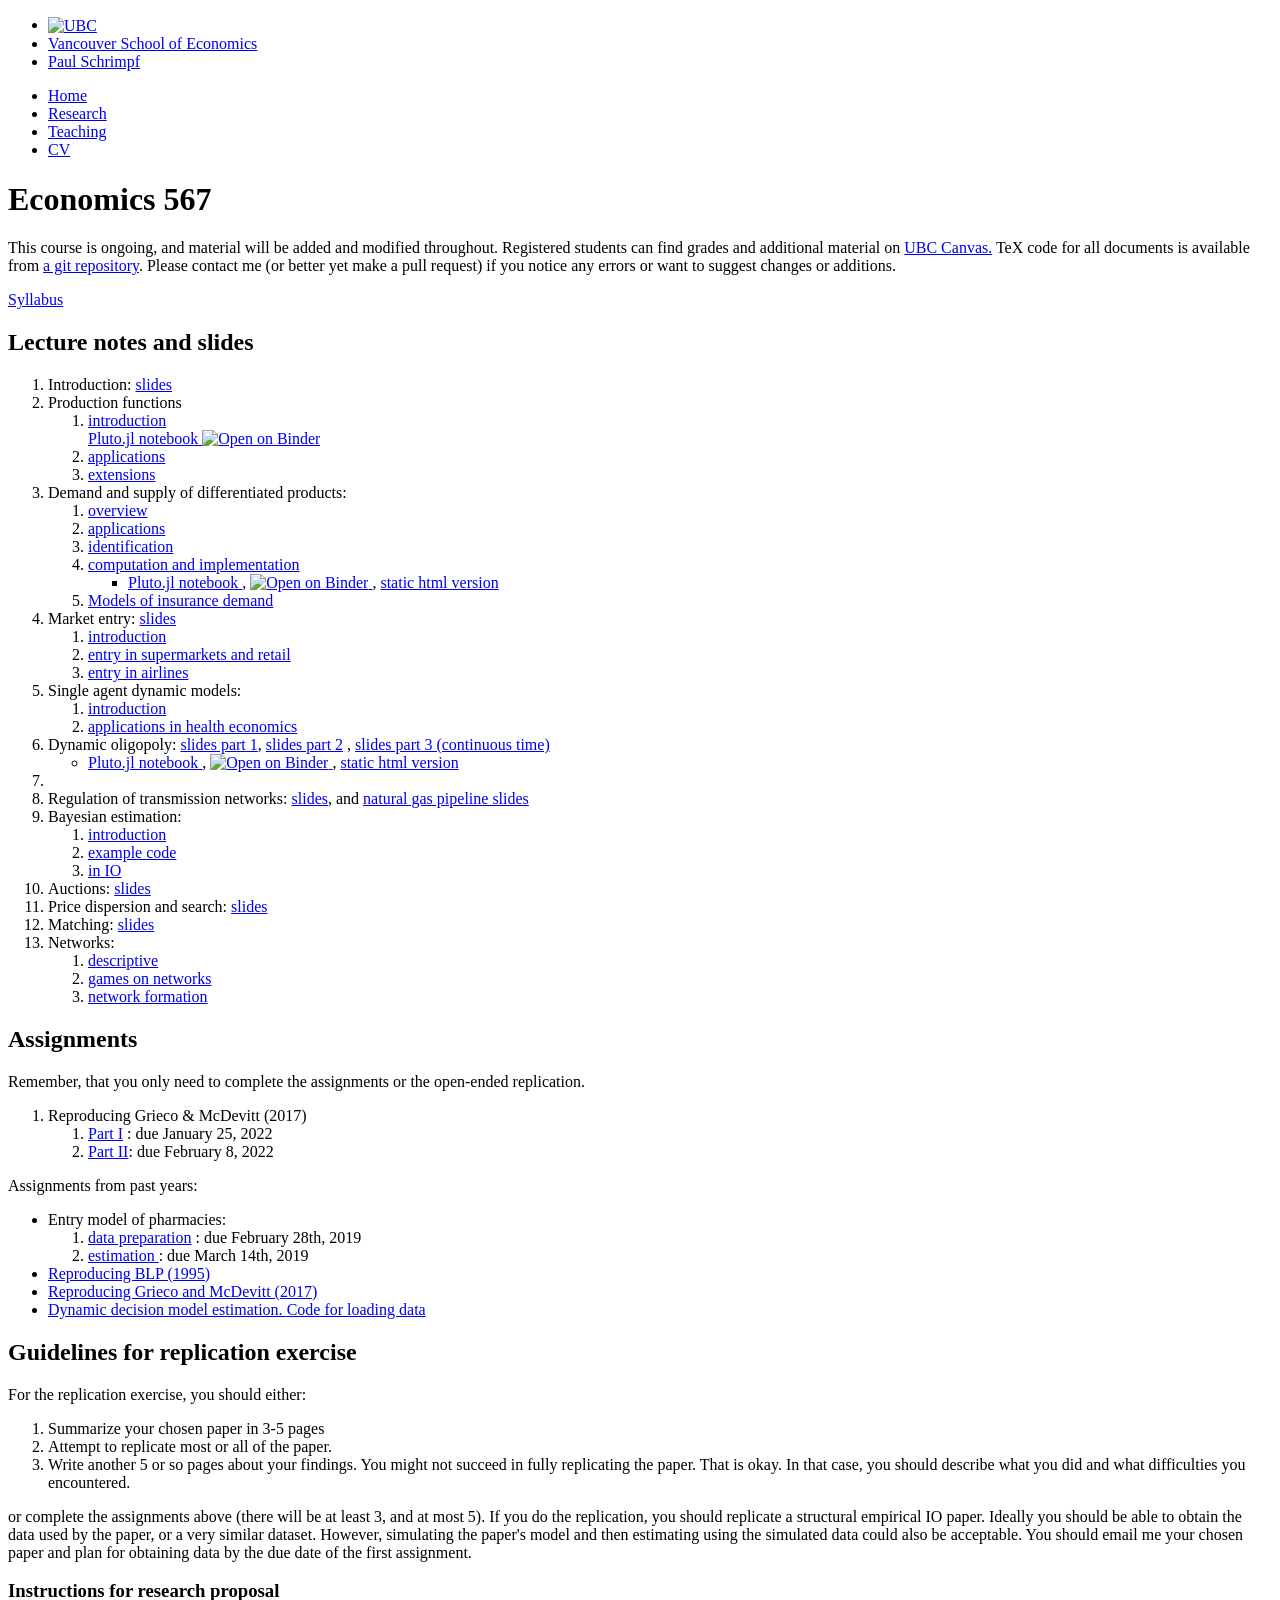
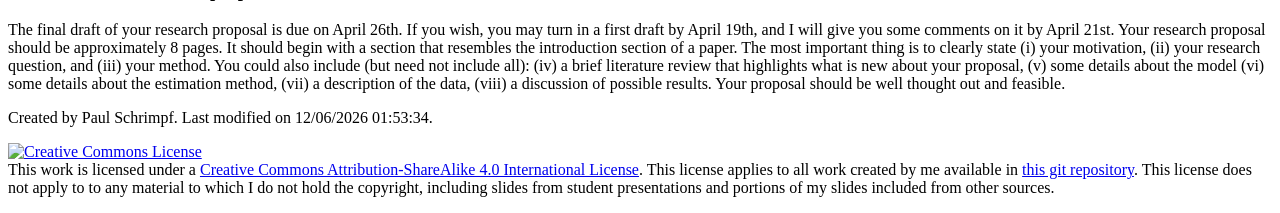
==== 565.html @ 1a3aab27 "Initial commit." ====
<!DOCTYPE html>
<html>
<head>
<base href="" >
<link rel="stylesheet" type="text/css" href="../ubc-schrimpf.css" >
<meta name="keywords" content="Paul Schrimpf, Schrimpf, econometrics, economics, ubc">
<title>Empirical Industrial Organization</title>
<link rel="icon" type="image/vnd.microsoft.icon" href="http://www.publicaffairs.ubc.ca/wp-content/themes/ubc_pa/_ubc_clf/img/favicon.ico" >
</head>

<body>
  <a name="top"></a>
  <div class="logoHead">
    <ul>
      <li> <a href="http://ubc.ca/">
	  <img src="../img/ubcWhiteOnBlue_full.png" alt="UBC"
	       height="60" width="389" style="vertical-align:middle"/> </a>
      <li><a href="http://www.econ.ubc.ca/">
	  Vancouver School of Economics</a>
      <li><a href="../index.html">Paul Schrimpf</a>
    </ul>
  </div>
  <div class="menuHead">
    <ul>
      <li><a href="../index.html">Home </a>
      <li><a href="../research.html">Research </a>
      <li><a href="../teaching.html">Teaching </a>
      <li><a href="../cv.html">CV </a>
    </ul>
  </div> <!-- menuHead -->

  <div class="main">

    <!-- <h1> Market Structure and Business Behavior</h1>  -->
    <h1> Economics 567 </h1>
    <p>This course is ongoing, and material will be added and modified
      throughout. Registered students can find grades and additional
      material on
      <a href="https://www.canvas.ubc.ca"> UBC Canvas.</a>  TeX code
      for all documents is available
      from <a href="https://bitbucket.org/paulschrimpf/econ565"> a git
      repository</a>. Please contact me (or better yet make a pull
      request) if you notice any errors or want to suggest changes or
      additions.
    </p>
    <a href="567-syllabus.pdf">Syllabus</a>
    <!--(<a href="526-syllabus2011.tex">tex</a>)-->
    <h2>Lecture notes and slides</h2>
    <ol>
      <li> Introduction: <a href="01-introduction.pdf">slides</a>
      <li> Production functions
        <ol>
          <li> <a href="02-1-production-methods.pdf"> introduction</a><br>
            <a href="https://github.com/UBCECON567/ioplutonotebooks/blob/main/02-production/production.jl">
              Pluto.jl notebook
            </a>
            <a href="https://mybinder.org/v2/gh/UBCECON567/juliabinder/main?urlpath=pluto/open?url=https://raw.githubusercontent.com/UBCECON567/ioplutonotebooks/main/02-production/production.jl">
              <img alt="Open on Binder" src="https://mybinder.org/badge_logo.svg">
            </a>
          <li> <a href="02-3-production-applications.pdf"> applications</a>
          <li> <a href="02-2-production-extensions.pdf"> extensions</a>
        </ol>
      <li> Demand and supply of differentiated
        products:
        <ol>
          <li> <a href="03-diffProd.pdf">overview</a>
          <li> <a href="03-diffProd-applications.pdf">applications</a>
          <li> <a href="03-diffProd-identification.pdf">identification</a>
          <li><a href="03-diffProd-implementation.pdf">computation and implementation</a>
            <ul>
              <li> <a href="https://github.com/UBCECON567/ioplutonotebooks/blob/main/03-demand/demand.jl">
              Pluto.jl notebook
            </a>,
            <a href="https://mybinder.org/v2/gh/UBCECON567/juliabinder/main?urlpath=pluto/open?url=https://raw.githubusercontent.com/UBCECON567/ioplutonotebooks/main/03-demand/demand.jl">
              <img alt="Open on Binder" src="https://mybinder.org/badge_logo.svg">
            </a>,
            <a href="demand.jl.html">static html version</a>
            </ul>
          <li> <a href="03-insuranceDemand.pdf">Models of insurance demand</a>
        </ol>
      <li> Market entry: <a href="04-entry.pdf">slides</a>
        <ol>
          <li> <a href="04-entry.pdf">introduction</a>
          <li> <a href="04-entry-retail.pdf">entry in supermarkets and retail</a>
          <li> <a href="04-entry-airlines.pdf">entry in airlines</a>
        </ol>
        <!-- <ul> -->
          <!-- <li> <a href="econ565_presentation_wooyong.pdf">Slides on -->
          <!-- Seim (2006) by Wooyong Lee</a> -->
          <!-- <li> <a href="cai-seimViard2011.pdf">Slides on -->
          <!-- Seim and Viard (2011) by Yueran (Cherry) Cai</a> -->
          <!-- <li> <a href="yangYu-ackerbergGowrisankaran.pdf"> Slides on -->
          <!-- Ackerberg and Gowrisankaran (2006)  by Yang Yu</a> -->
        <!-- </ul> -->
      <li> Single agent dynamic
        models:
        <ol>
          <li> <a href="05-singleDynamic.pdf">introduction</a>
          <li> <a href="05-singleDynamic-health.pdf">applications in health economics</a>
        </ol>

        <!-- <ul> -->
        <!--   <li> <a href="anton-presentation.pdf">Slides on Hotz and -->
        <!--       Miller (1993) and Aguirregabiria and Mira (2002) by -->
        <!--       Anton Laptiev</a>  -->
        <!-- </ul>         -->
      <li> Dynamic
      oligopoly: <a href="06-dynamicOligopoly.pdf">slides part 1</a>,
        <a href="06-dynamicOligopoly2.pdf">slides part 2</a>
        ,
        <a href="06-dynamicOligopoly3-continuousTime.pdf">slides part 3 (continuous time)</a>
        <ul>
          <li> <a href="https://github.com/UBCECON567/ioplutonotebooks/blob/main/06-dynamicOligopoly/dynamicgame.jl">
              Pluto.jl notebook
            </a>,
            <a href="https://mybinder.org/v2/gh/UBCECON567/juliabinder/main?urlpath=pluto/open?url=https://raw.githubusercontent.com/UBCECON567/ioplutonotebooks/main/06-dynamicOligopoly/dynamicgame.jl">
              <img alt="Open on Binder" src="https://mybinder.org/badge_logo.svg">
            </a>,
            <a href="dynamicgame.jl.html">static html version</a>
            </ul>
          <li>
        <!-- <ul> -->
        <!--   <li> <a href="sky-presentation.pdf">Slides on Arcidiacono -->
        <!--   and Miller (2011) by Sky Leung</a> -->
        <!-- </ul> -->
      <li> Regulation of transmission
      networks: <a href="12-regulatedNetworks.pdf">slides</a>,  and <a href="gasSlides.pdf">natural
      gas pipeline slides</a>
      <li> Bayesian estimation:
        <ol>
          <li> <a href="11-bayesianEstimation.pdf">introduction</a>
          <li> <a href="https://github.com/UBCECON567/Bayes101.jl">example code</a>
          <li> <a href="11.2-bayesIO.pdf">in IO</a>
        </ol>
      <li> Auctions: <a href="07-auctions.pdf">slides</a>
      <li> Price dispersion and
      search: <a href="08-priceDisperion.pdf">slides</a>
      <li> Matching: <a href="09-matching.pdf">slides</a>
      <li> Networks:
        <ol>
          <li> <a href="10-networks.pdf">descriptive</a>
          <li> <a href="10.2-networkGames.pdf">games on networks</a>
          <li> <a href="10.3-networkFormation.pdf">network formation</a>
        </ol>
    </ol>

    <h2>Assignments</h2>
    Remember, that you only need to complete the assignments or the
    open-ended replication.
    <br>
    <ol>
      <li> Reproducing Grieco & McDevitt (2017)
        <ol>
          <li> <a href="dialysis-1.jl.html">Part I</a> : due January 25, 2022
          <li> <a href="dialysis-2.jl.html">Part II</a>: due February 8, 2022
        </ol>
    </ol>

    <p>
    Assignments from past years:
    <ul>
      <li> Entry model of pharmacies:
        <ol>
          <li> <a href="pharmacyentry01-dataprep.html"> data
              preparation</a>  : due February 28th, 2019
          <li> <a href="pharmacyentry02-model.html"> estimation </a> : due
            March 14th, 2019
        </ol>
      <li> <a href="blp-assignment.html"> Reproducing BLP (1995)</a>
      <li> <a href="dialysis.pdf"> Reproducing Grieco and McDevitt
          (2017) </a>
      <li> <a href="dynamicDecision-rustRothwell.pdf">  Dynamic
          decision model
          estimation. </a> <a href="https://bitbucket.org/paulschrimpf/econ565/src/master/assignments/rustRothwell1996/loadRRdata.R">Code
          for loading data</a>
    </ul>
    </p>

    <h2>Guidelines for replication exercise</h2>
    <p>
      For the replication exercise, you should  either:
      <ol>
        <li> Summarize your chosen paper in 3-5 pages
        <li> Attempt to replicate most or all of the paper.
        <li> Write another 5 or so pages about your findings. You might
          not succeed in fully replicating the paper. That is okay. In
          that case, you should describe what you did and what
          difficulties you encountered.
      </ol>
      or complete the assignments above (there will be at least 3, and
      at most 5). If you do the replication, you should replicate a
      structural empirical IO paper. Ideally you should be able to
      obtain the data used by the paper, or a very similar
      dataset. However, simulating the paper's model and then
      estimating using the simulated data could also be
      acceptable. You should email me your chosen paper and plan for
      obtaining data by the due date of the first assignment.
    </p>

    <!-- The below instructions assignment descriptions from last year. They may be -->
    <!-- updated. -->
    <!-- <h3>Instructions for referee report</h3> -->
    <!-- <p> -->
    <!--   A referee report consists of: -->
    <!--   <ol> -->
    <!--     <li> A brief (half page or so) summary of the paper. -->
    <!--     <li> A overall evaluation of the paper (half to a full page -->
    <!--       long).  -->
    <!--     <li> A more detailed description of the paper's main -->
    <!--       weaknesses.  -->
    <!--     <li> A summary judgement of whether the paper should be -->
    <!--       accepted as is, subjected to minor revisions, major revisions, -->
    <!--       or rejected. This normally goes in a separate cover letter -->
    <!--       to the editor, but you can put it in the same document as -->
    <!--       the rest of your report.  -->
    <!--   </ol> -->
    <!--   For more details, see the instructions for referee -->
    <!--   reports <a href="http://faculty.arts.ubc.ca/nfortin/econ560/guidereferee.pdf"> -->
    <!--   from Nicole Fortin</a> -->
    <!--   or <a href="http://people.bu.edu/rking/JME_files/guide_for_referees.htm">from -->
    <!--   the JME</a>. I have uploaded some example reports to the courses -->
    <!--   connect page. Your report should be 2-4 pages long. Preferrably -->
    <!--   you should write your report about a paper that has not been -->
    <!--   published. It can sometimes be difficult to figure out whether a -->
    <!--   paper has been published. Google scholar often finds working -->
    <!--   paper versions of published papers. The most reliable way to -->
    <!--   check is to go to the author(s) webpage. If it has been -->
    <!--   published, the author(s) webpage and/or CV will very likely say -->
    <!--   so.   -->
    <!-- </p> -->

    <h3>Instructions for research proposal</h3>
    <p>
      The final draft of your research proposal is due on April
      26th. If you wish, you may turn in a first draft by April 19th,
      and I will give you some comments on it by April 21st. Your
      research proposal should be approximately 8 pages. It should
      begin with a section that resembles the introduction section of
      a paper. The most important thing is to clearly state (i) your
      motivation, (ii) your research question, and (iii) your
      method. You could also include (but need not include all): (iv)
      a brief literature review that highlights what is new about your
      proposal, (v) some details about the model (vi) some details
      about the estimation method, (vii) a description of the data,
      (viii) a discussion of possible results. Your proposal should be
      well thought out and feasible.
    </p>

  </div> <!-- main -->

  <div class="footer">

  <div class="foot">
    Created by Paul Schrimpf. <script type="text/javascript" language="Javascript">
      document.write("Last modified on " + document.lastModified +".");
    </script>

    <p>
      <a rel="license"
         href="http://creativecommons.org/licenses/by-sa/4.0/"><img alt="Creative
         Commons License" style="border-width:0"
         src="https://i.creativecommons.org/l/by-sa/4.0/88x31.png"
         /></a><br />This work is licensed under a <a rel="license"
         href="http://creativecommons.org/licenses/by-sa/4.0/">Creative
         Commons Attribution-ShareAlike 4.0 International License</a>.

      This license applies to all work created by me
      available
      in <a href="https://bitbucket.org/paulschrimpf/econ565">
        this git repository</a>.
      This license does not apply to to any
      material to which I do not hold the copyright, including
      slides from student presentations and portions of my slides
      included from other sources.
    </p>
  </div> <!-- foot -->
  </div> <!-- footer -->
</body>

</html>
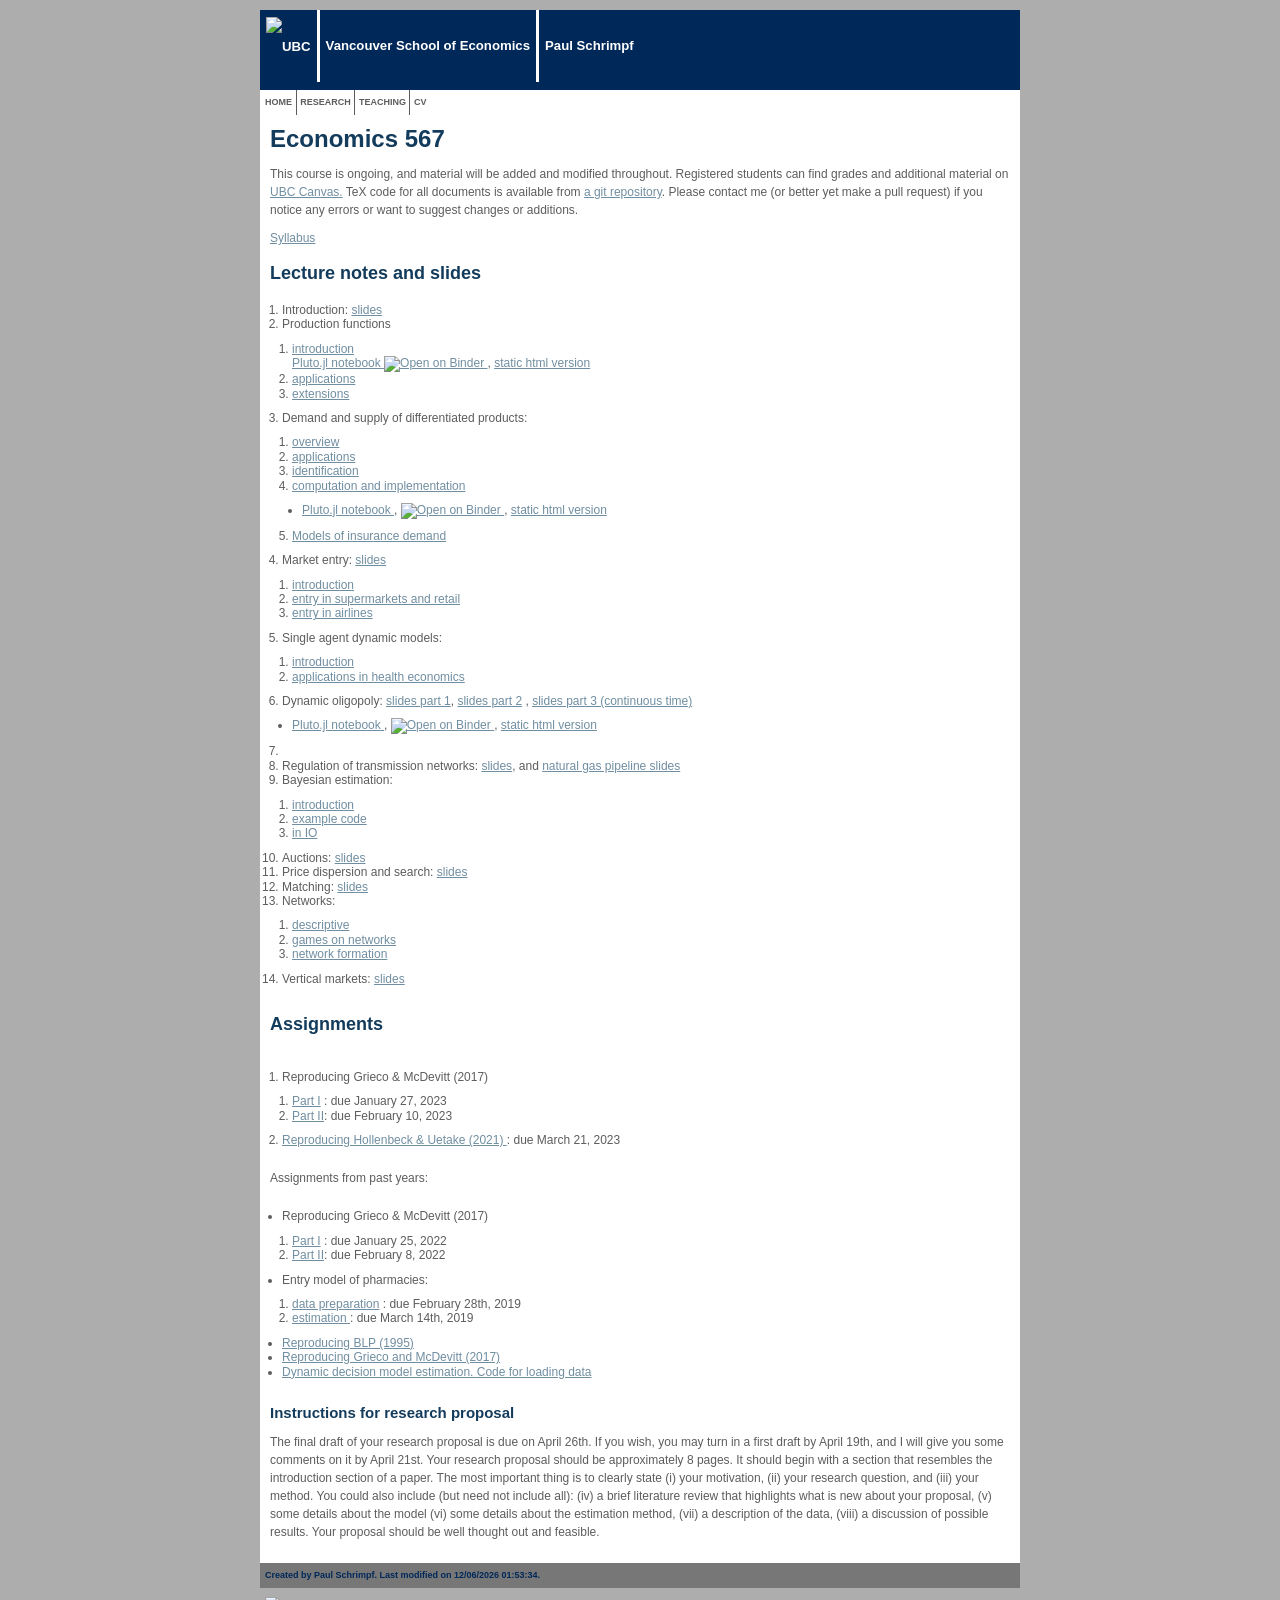
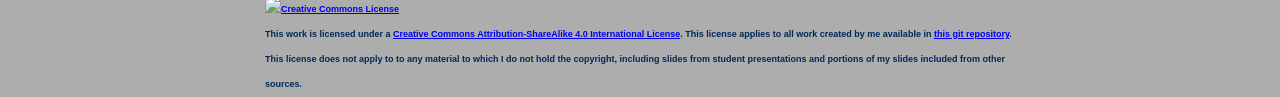
==== commit c425909f: "Automated update" ====
--- a/565.html
+++ b/565.html
@@ -57,6 +57,7 @@
             <a href="https://mybinder.org/v2/gh/UBCECON567/juliabinder/main?urlpath=pluto/open?url=https://raw.githubusercontent.com/UBCECON567/ioplutonotebooks/main/02-production/production.jl">
               <img alt="Open on Binder" src="https://mybinder.org/badge_logo.svg">
             </a>
+            , <a href="production.jl.html">static html version</a>
           <li> <a href="02-3-production-applications.pdf"> applications</a>
           <li> <a href="02-2-production-extensions.pdf"> extensions</a>
         </ol>
@@ -84,26 +85,12 @@
           <li> <a href="04-entry-retail.pdf">entry in supermarkets and retail</a>
           <li> <a href="04-entry-airlines.pdf">entry in airlines</a>
         </ol>
-        <!-- <ul> -->
-          <!-- <li> <a href="econ565_presentation_wooyong.pdf">Slides on -->
-          <!-- Seim (2006) by Wooyong Lee</a> -->
-          <!-- <li> <a href="cai-seimViard2011.pdf">Slides on -->
-          <!-- Seim and Viard (2011) by Yueran (Cherry) Cai</a> -->
-          <!-- <li> <a href="yangYu-ackerbergGowrisankaran.pdf"> Slides on -->
-          <!-- Ackerberg and Gowrisankaran (2006)  by Yang Yu</a> -->
-        <!-- </ul> -->
       <li> Single agent dynamic
         models:
         <ol>
           <li> <a href="05-singleDynamic.pdf">introduction</a>
           <li> <a href="05-singleDynamic-health.pdf">applications in health economics</a>
         </ol>
-
-        <!-- <ul> -->
-        <!--   <li> <a href="anton-presentation.pdf">Slides on Hotz and -->
-        <!--       Miller (1993) and Aguirregabiria and Mira (2002) by -->
-        <!--       Anton Laptiev</a>  -->
-        <!-- </ul>         -->
       <li> Dynamic
       oligopoly: <a href="06-dynamicOligopoly.pdf">slides part 1</a>,
         <a href="06-dynamicOligopoly2.pdf">slides part 2</a>
@@ -119,10 +106,6 @@
             <a href="dynamicgame.jl.html">static html version</a>
             </ul>
           <li>
-        <!-- <ul> -->
-        <!--   <li> <a href="sky-presentation.pdf">Slides on Arcidiacono -->
-        <!--   and Miller (2011) by Sky Leung</a> -->
-        <!-- </ul> -->
       <li> Regulation of transmission
       networks: <a href="12-regulatedNetworks.pdf">slides</a>,  and <a href="gasSlides.pdf">natural
       gas pipeline slides</a>
@@ -142,23 +125,29 @@
           <li> <a href="10.2-networkGames.pdf">games on networks</a>
           <li> <a href="10.3-networkFormation.pdf">network formation</a>
         </ol>
+      <li> Vertical markets: <a href="13-verticalContracts.pdf">slides</a>
     </ol>
 
     <h2>Assignments</h2>
-    Remember, that you only need to complete the assignments or the
-    open-ended replication.
+
     <br>
     <ol>
       <li> Reproducing Grieco & McDevitt (2017)
-        <ol>
-          <li> <a href="dialysis-1.jl.html">Part I</a> : due January 25, 2022
-          <li> <a href="dialysis-2.jl.html">Part II</a>: due February 8, 2022
-        </ol>
+      <ol>
+        <li> <a href="dialysis-1.jl.html">Part I</a> : due January 27, 2023
+        <li> <a href="dialysis-2.jl.html">Part II</a>: due February 10, 2023
+      </ol>
+      <li> <a href="HUweed.jl.html"> Reproducing Hollenbeck & Uetake (2021) </a> : due March 21, 2023
     </ol>
 
     <p>
     Assignments from past years:
     <ul>
+      <li> Reproducing Grieco & McDevitt (2017)
+        <ol>
+          <li> <a href="dialysis-1.jl.html">Part I</a> : due January 25, 2022
+          <li> <a href="dialysis-2.jl.html">Part II</a>: due February 8, 2022
+        </ol>
       <li> Entry model of pharmacies:
         <ol>
           <li> <a href="pharmacyentry01-dataprep.html"> data
@@ -176,26 +165,26 @@
     </ul>
     </p>
 
-    <h2>Guidelines for replication exercise</h2>
-    <p>
-      For the replication exercise, you should  either:
-      <ol>
-        <li> Summarize your chosen paper in 3-5 pages
-        <li> Attempt to replicate most or all of the paper.
-        <li> Write another 5 or so pages about your findings. You might
-          not succeed in fully replicating the paper. That is okay. In
-          that case, you should describe what you did and what
-          difficulties you encountered.
-      </ol>
-      or complete the assignments above (there will be at least 3, and
-      at most 5). If you do the replication, you should replicate a
-      structural empirical IO paper. Ideally you should be able to
-      obtain the data used by the paper, or a very similar
-      dataset. However, simulating the paper's model and then
-      estimating using the simulated data could also be
-      acceptable. You should email me your chosen paper and plan for
-      obtaining data by the due date of the first assignment.
-    </p>
+    <!-- <h2>Guidelines for replication exercise</h2> -->
+    <!-- <p> -->
+    <!--   For the replication exercise, you should  either: -->
+    <!--   <ol> -->
+    <!--     <li> Summarize your chosen paper in 3-5 pages -->
+    <!--     <li> Attempt to replicate most or all of the paper. -->
+    <!--     <li> Write another 5 or so pages about your findings. You might -->
+    <!--       not succeed in fully replicating the paper. That is okay. In -->
+    <!--       that case, you should describe what you did and what -->
+    <!--       difficulties you encountered. -->
+    <!--   </ol> -->
+    <!--   or complete the assignments above (there will be at least 3, and -->
+    <!--   at most 5). If you do the replication, you should replicate a -->
+    <!--   structural empirical IO paper. Ideally you should be able to -->
+    <!--   obtain the data used by the paper, or a very similar -->
+    <!--   dataset. However, simulating the paper's model and then -->
+    <!--   estimating using the simulated data could also be -->
+    <!--   acceptable. You should email me your chosen paper and plan for -->
+    <!--   obtaining data by the due date of the first assignment. -->
+    <!-- </p> -->
 
     <!-- The below instructions assignment descriptions from last year. They may be -->
     <!-- updated. -->
--- a/ubc-schrimpf.css
+++ b/ubc-schrimpf.css
@@ -0,0 +1,246 @@
+/* Reset Body Property */
+body{border:0; margin:0; padding:0;}
+
+/*-------------------------------------------------------*/
+/* Copy colors and fonts from UBC's other websites */
+body {
+	font-size: 75%;
+	font-family: Sans-Serif;
+	color: #5d5d5d;
+	background-color: #adadad; 
+}
+
+
+/**********************************************************************/
+.logoHead, .menuHead, .main, .foot {
+    width:760px;
+    margin:0 auto;
+    background-color: #ffffff;
+}
+/*------------------*/
+
+
+/* LOGO */
+.logoHead{
+    height:80px;
+    line-height:60px;
+    background-color: #002859;
+    font-weight:bold;
+    color:#FFFFFF;
+    /*text-transform: uppercase;*/
+    font-family: Helvetica, Arial, Sans;
+    font-size: 110%;
+    padding:0;
+    margin: 10px auto auto auto;
+}
+.logoHead ul {
+    margin:0;
+    padding:0;
+}
+.logoHead ul li {
+    display:inline;
+    list-style-type:none;
+    padding: 6px;
+    float: left;
+    height:60px;
+    border-left: 3px solid white;
+}
+.logoHead ul li:first-child {border-left:0;}
+.logoHead ul li a{
+    text-decoration: none;
+    color: #FFFFFF;
+}
+
+/**********************************************************************/
+.menuHead {    
+    height:25px;
+    width:750px;
+    padding: 0 5px 0 5px;
+    line-height:25px;    
+    color:#002859;
+    text-transform: uppercase;
+    font-weight:bold;
+    background-color: #ffffff; 
+    font-size:75%;
+}
+
+.menuHead ul {
+    margin:0;
+    padding:0;
+}
+.menuHead ul li {
+    display:block;
+    list-style-type:none;
+    /*padding:2px 0.5em;*/
+    text-decoration: none;
+    float: left;
+    color: #5d5d5d;
+    background-color: #ffffff; 
+    border-left: 1px solid #5d5d5d;
+    padding: 0 0.4em 0 0.4em;
+    margin: 0 0.4em 0 -0.4em;
+}
+
+.menuHead ul li a{
+    text-decoration: none;
+    color: #5d5d5d;
+    background-color: #ffffff; 
+    /*border: 2px solid #e1e1e1; */
+}
+.menuHead ul li:first-child {
+    border-left:0;
+    padding: 0 0.4em 0 0.0em;
+    margin: 0 0.4em 0 0.0em;
+}
+.menuHead ul li a:hover{
+    /*background-color: #e5e5e5; */
+    color: #002859;
+    /*border-style: outset;*/
+}
+
+/**********************************************************************/
+.main {
+    margin:-24px auto auto auto;
+    width:740px;
+    min-height:390px;
+    padding:10px;
+}
+.main h1,
+.main h2,
+.main h3,
+.main h4,
+.main h5,
+.main h6
+{
+	margin: 1em 0 0.5em 0;
+	font-weight: bold;
+	color: #123b5c;
+}
+
+#UbcMainContent .UbcHeadline
+{
+	color: #123b5c;
+	text-transform: uppercase;
+}
+
+.main h1
+{
+	font-size: 200%;
+}
+
+.main h2
+{
+	font-size: 150%;
+}
+
+.main h3
+{
+	font-size: 125%;
+}
+
+.main h1 img, .main h2 img, .main h3 img, 
+.main h4 img, .main h5 img, .main h6 img {
+  margin: 0;
+}
+
+
+/* Text elements
+-------------------------------------------------------------- */
+
+.main p           { margin: 1em 0; line-height: 1.5em; }
+.main p img.left  { float: left; margin: 1.5em 1.5em 1.5em 0; padding: 0; }
+.main p img.right { float: right; margin: 1.5em 0 1.5em 1.5em; }
+
+.main a:focus, 
+.main a:hover     { }
+.main a           { color: #708ea1; text-decoration: underline; }
+
+.main blockquote  { margin: 1.5em; color: #666; font-style: italic; }
+.main strong      { font-weight: bold; }
+.main em, .main dfn      { font-style: italic; }
+.main dfn         { font-weight: bold; }
+.main sup, .main sub    { line-height: 0; }
+
+.main abbr, 
+.main acronym     { border-bottom: 1px dotted #666; }
+.main address     { margin: 0 0 1.5em; font-style: italic; }
+.main del         { color:#666; }
+
+.main pre 				{ margin: 1.5em 0; white-space: pre; }
+.main pre,
+.main code,
+.main tt { font: 1em 'andale mono', 'lucida console', monospace; line-height: 1.5; }
+
+
+/* Lists
+-------------------------------------------------------------- */
+
+.main li ul, 
+.main li ol       { margin:0 0em;}
+.main ul, ol      { margin: 2px; 
+		    line-height:1.2em;
+		    text-indent:0px; 
+		    padding:10px;
+		  }
+
+.main ul          { list-style-type: disc; }
+.main ol          { list-style-type: decimal; }
+
+.main dl          { margin: 0 0 1.5em 0; }
+.main dl dt       { font-weight: bold; }
+.main dd          { margin-left: 1.5em;}
+
+
+/* Tables
+-------------------------------------------------------------- */
+
+.main table       { margin-bottom: 1.4em; width:100%; }
+.main th          { font-weight: bold; }
+.main thead th    { background: #728FA2; color: #fff; }
+.main th,
+.main td,
+.main caption { padding: 4px 10px 4px 5px; vertical-align: top; }
+.main tr.even td  { background: #e5ecf9; }
+.main tfoot       { font-style: italic; }
+.main caption     { background: #eee; }
+
+
+/* Misc classes
+-------------------------------------------------------------- */
+
+.main .small      { font-size: .8em; margin-bottom: 1.875em; line-height: 1.875em; }
+.main .large      { font-size: 1.2em; line-height: 2.5em; margin-bottom: 1.25em; }
+.main .hide       { display: none; }
+
+.main .quiet      { color: #666; }
+.main .loud       { color: #000; }
+.main .highlight  { background:#ff0; }
+.main .added      { background:#060; color: #fff; }
+.main .removed    { background:#900; color: #fff; }
+
+.main .first      { margin-left:0; padding-left:0; }
+.main .last       { margin-right:0; padding-right:0; }
+.main .top        { margin-top:0; padding-top:0; }
+.main .bottom     { margin-bottom:0; padding-bottom:0; }
+
+.main p.intro
+{
+	color: #123b5c;
+	font-size: 175%;
+	font-weight: bold;
+	line-height: 1.1em;
+}
+
+/* Footer
+---------------------------------------------------------------------- */
+.foot 
+{    
+    height:25px;
+    width:750px;
+    padding: 0 5px 0 5px;
+    line-height:25px;    
+    color:#002859;
+    font-weight:bold;
+    background-color: #777777; 
+    font-size:75%;
+}
